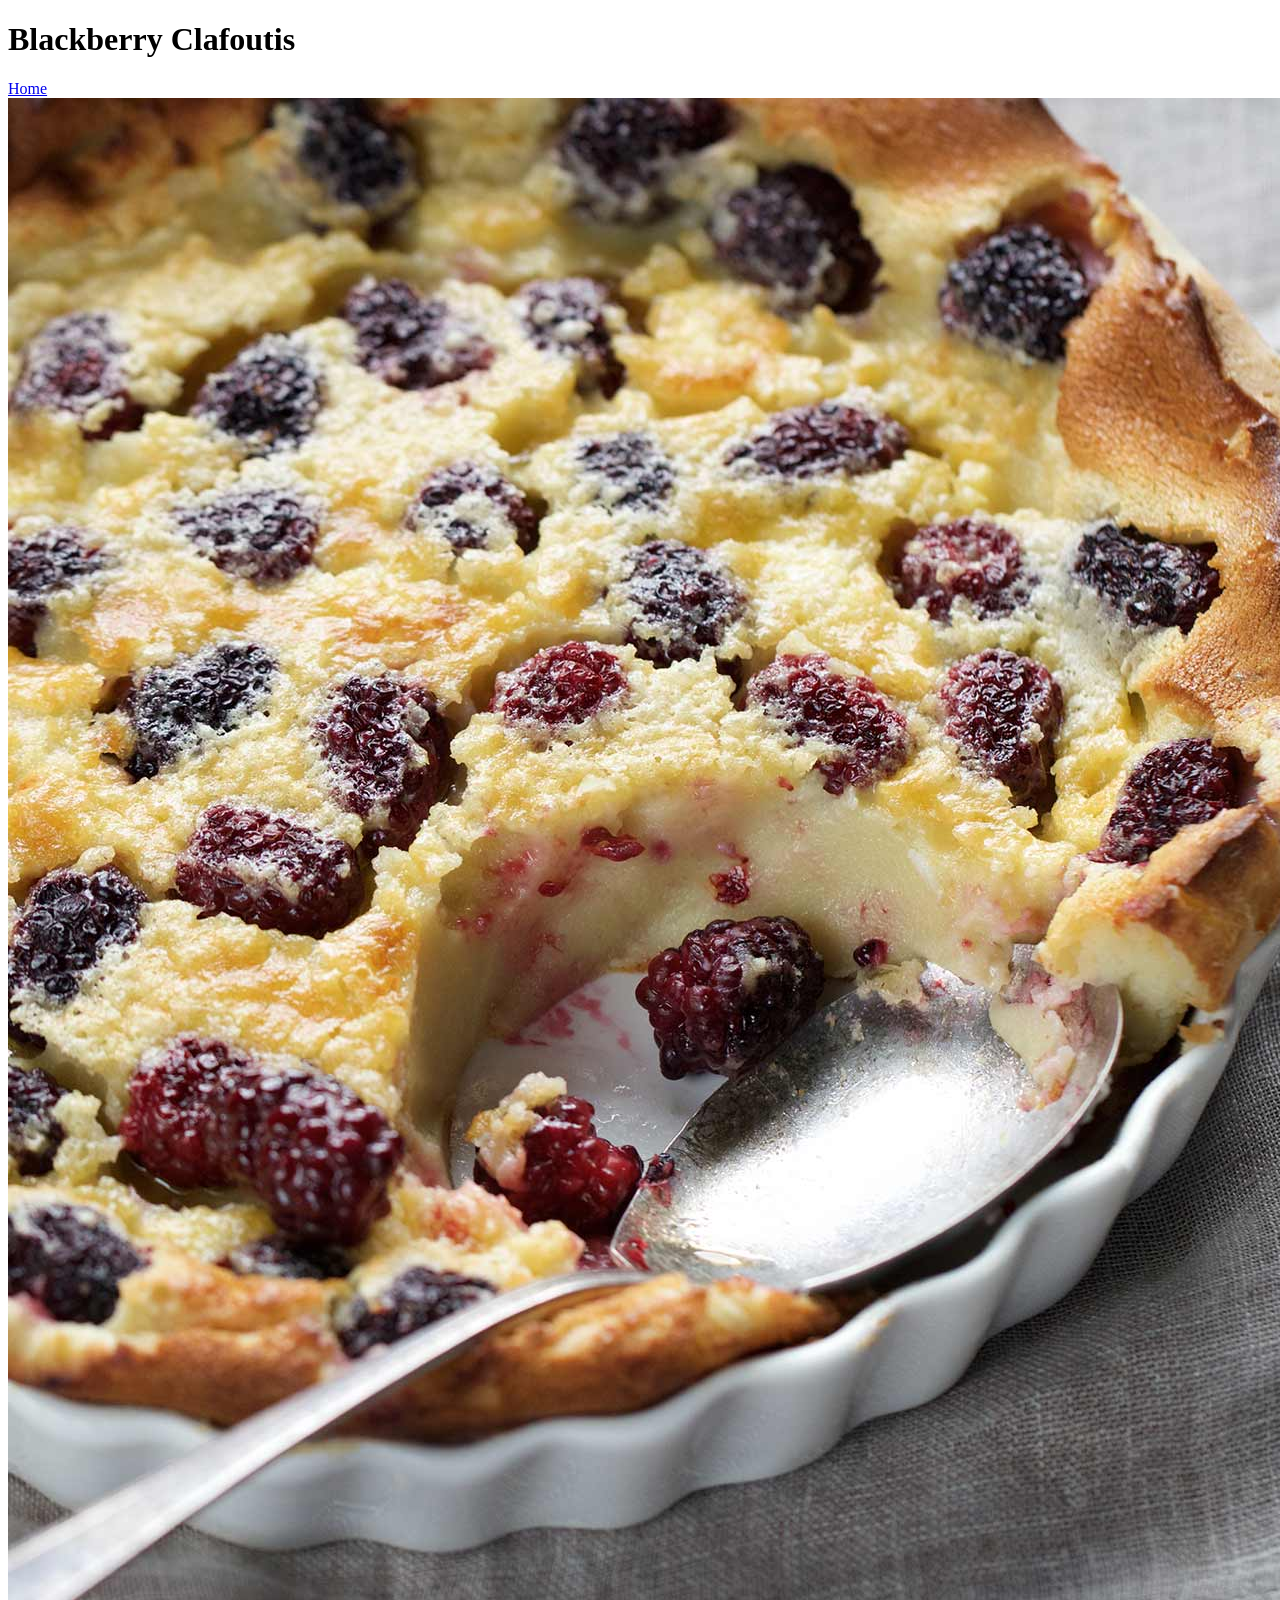
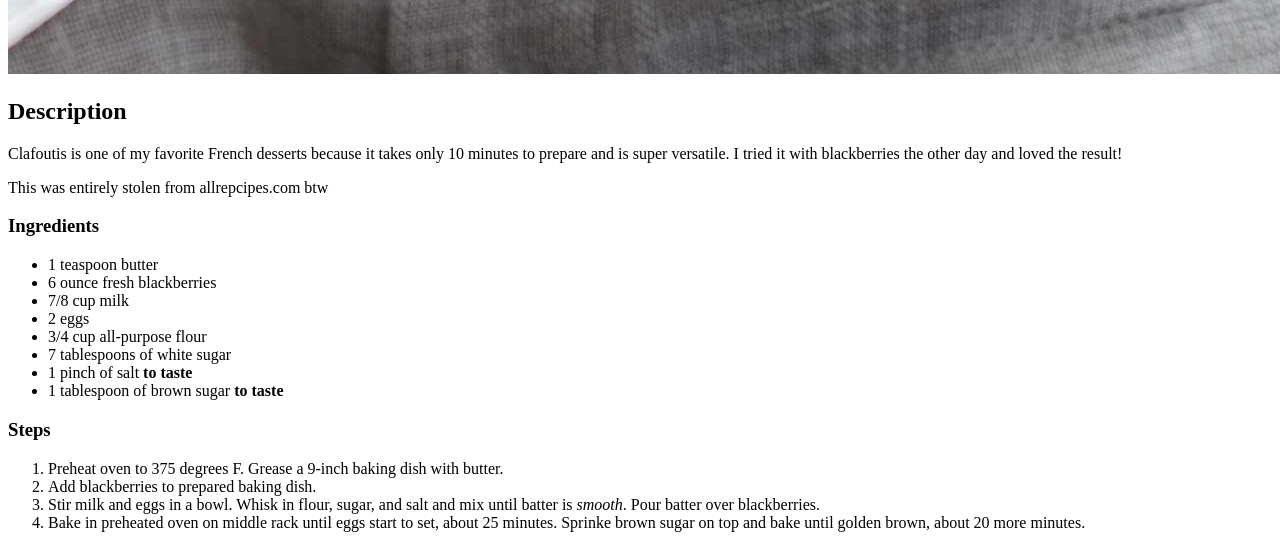
==== recipes/blueberry-clafoutis.html @ fd4e207b "add blackberry clayfotis page" ====
<!DOCTYPE html>
<html>
    <head lang="en">
        <meta charset="UTF-8"> 
    </head>
    <body>
        <h1> Blackberry Clafoutis</h1>
        <a href="../index.html">Home</a>
        <img src="../img/blackberry.jpg" alt="blackerry Clafoutis">

        <h2> Description</h2>
        <p> Clafoutis is one of my favorite French desserts because it takes only 10 minutes to prepare and is super versatile. I tried it with blackberries the other day and loved the result!</p>
        <p> This was entirely stolen from allrepcipes.com btw</p>

        <h3> Ingredients </h3>
        <ul>
            <li> 1 teaspoon butter </li>
            <li> 6 ounce fresh blackberries </li>
            <li> 7/8 cup milk </li>
            <li> 2 eggs </li>
            <li> 3/4 cup all-purpose flour </li>
            <li> 7 tablespoons of white sugar </li>
            <li> 1 pinch of salt <strong> to taste </strong></li>
            <li> 1 tablespoon of brown sugar <strong> to taste </strong></li>
        </ul>
        <h3> Steps </h3>
        <ol>
            <li> Preheat oven to 375 degrees F. Grease a 9-inch baking dish with butter.</li>
            <li> Add blackberries to prepared baking dish.</li>
            <li> Stir milk and eggs in a bowl. Whisk in flour, sugar, and salt and mix until batter is <em>smooth</em>. Pour batter over blackberries. </li>
            <li> Bake in preheated oven on middle rack until eggs start to set, about 25 minutes. Sprinke brown sugar on top and bake until golden brown, about 20 more minutes.</li>
        </ol>
    </body>
</html>
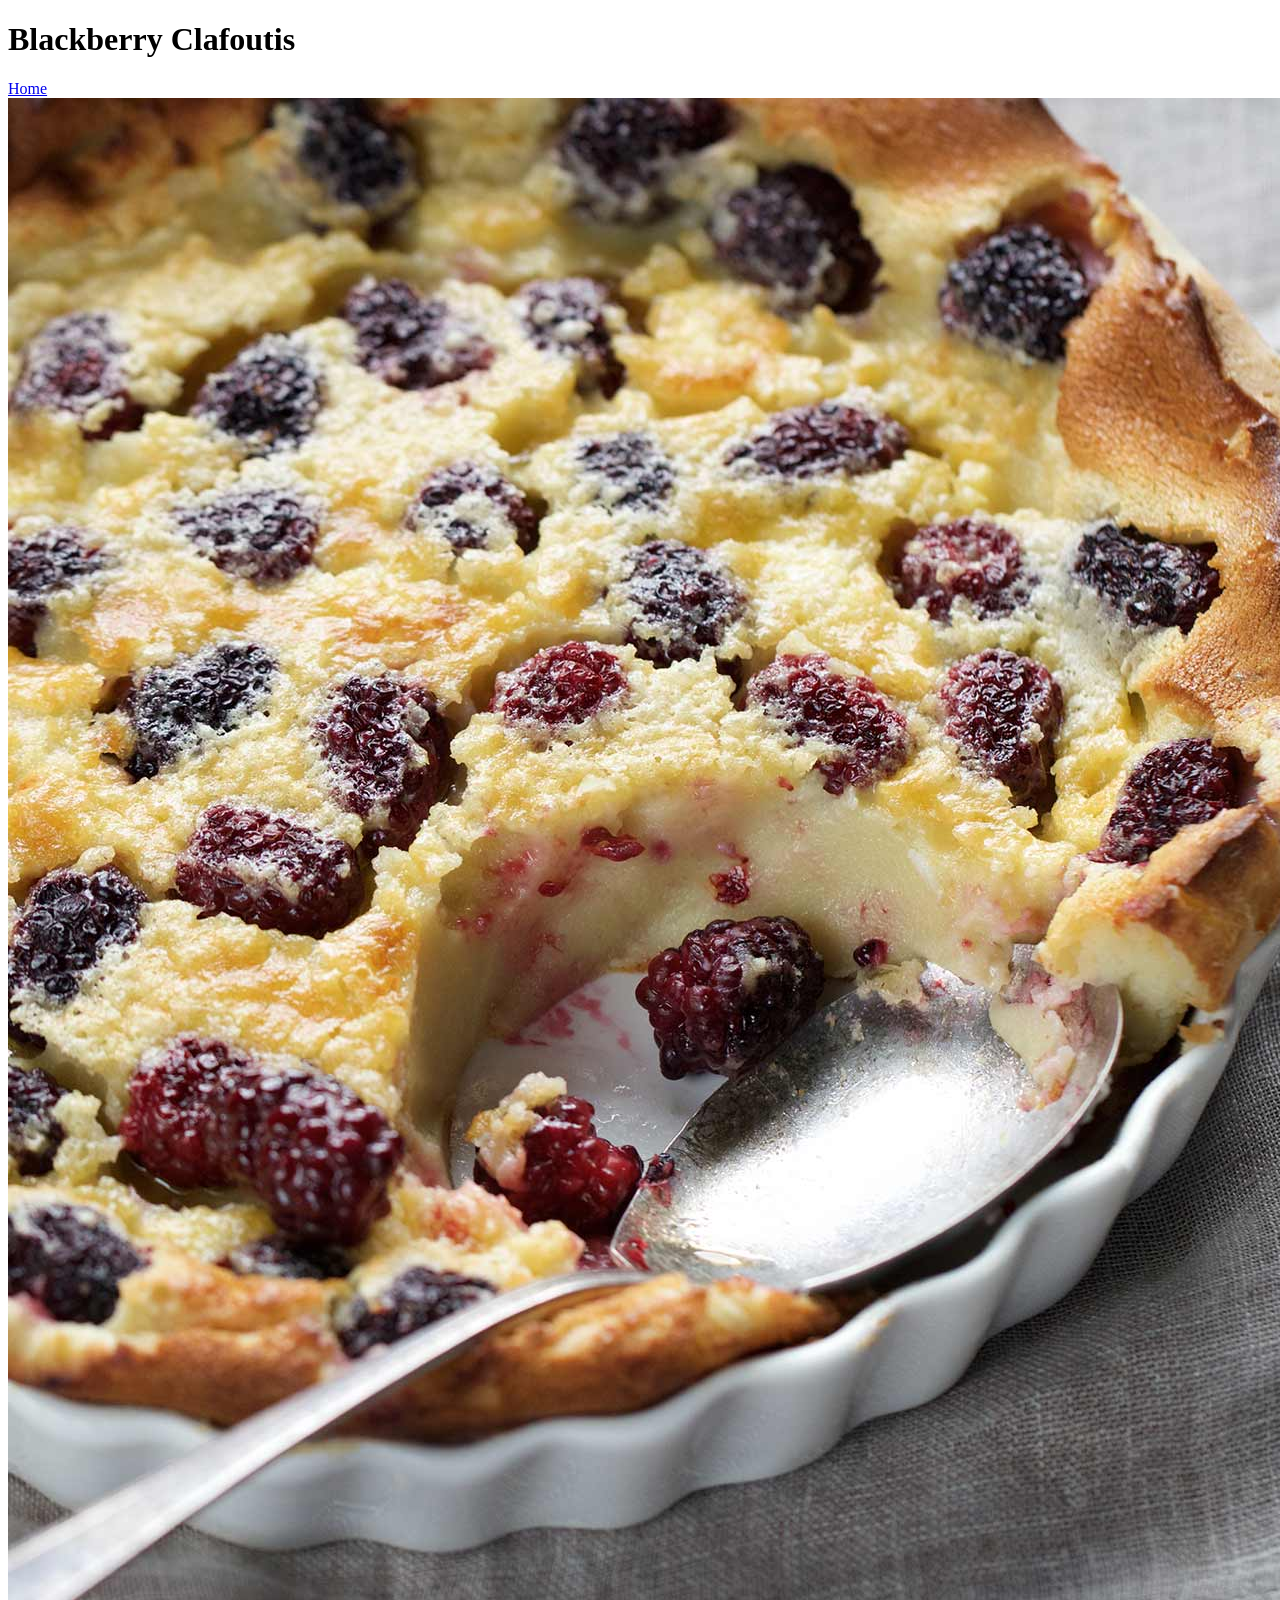
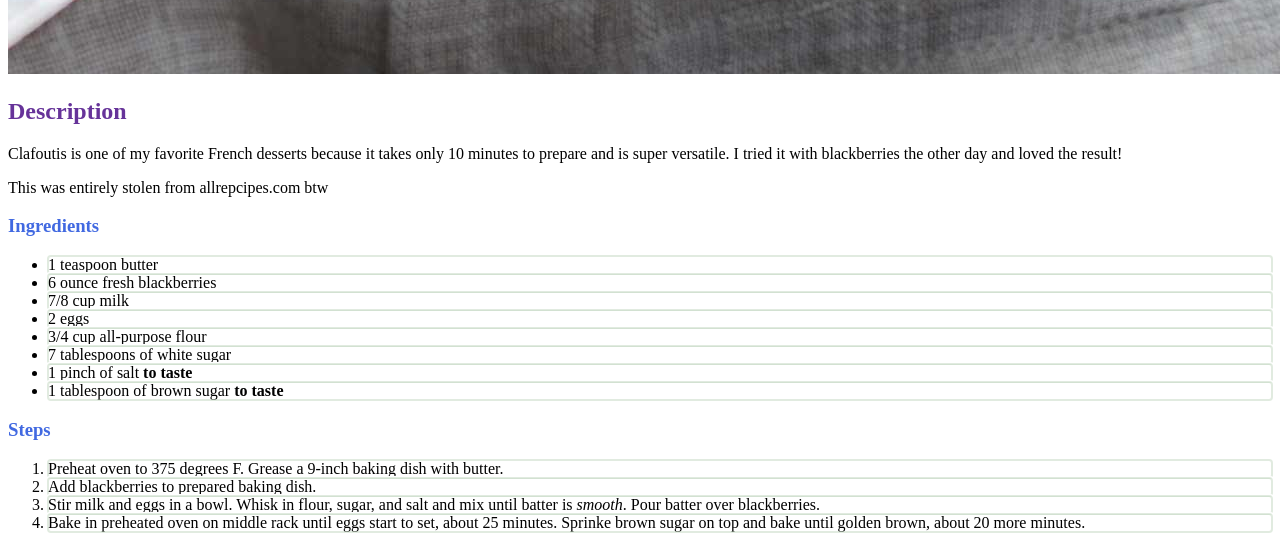
==== commit 99d2cb07: "Add CSS highlighting and fonts to make words pop" ====
--- a/recipes/blueberry-clafoutis.html
+++ b/recipes/blueberry-clafoutis.html
@@ -2,6 +2,7 @@
 <html>
     <head lang="en">
         <meta charset="UTF-8"> 
+        <link rel="stylesheet" href="../styles.css">
     </head>
     <body>
         <h1> Blackberry Clafoutis</h1>
--- a/styles.css
+++ b/styles.css
@@ -0,0 +1,18 @@
+.em{
+    font-size: large;
+    font-weight: bold;
+    color: palevioletred;
+}
+
+h2 {
+    color: rebeccapurple
+}
+
+h3 {
+    color: royalblue;
+}
+
+li {
+    outline:auto;
+    outline-color: rgba(194, 214, 192, 0.486);
+}
